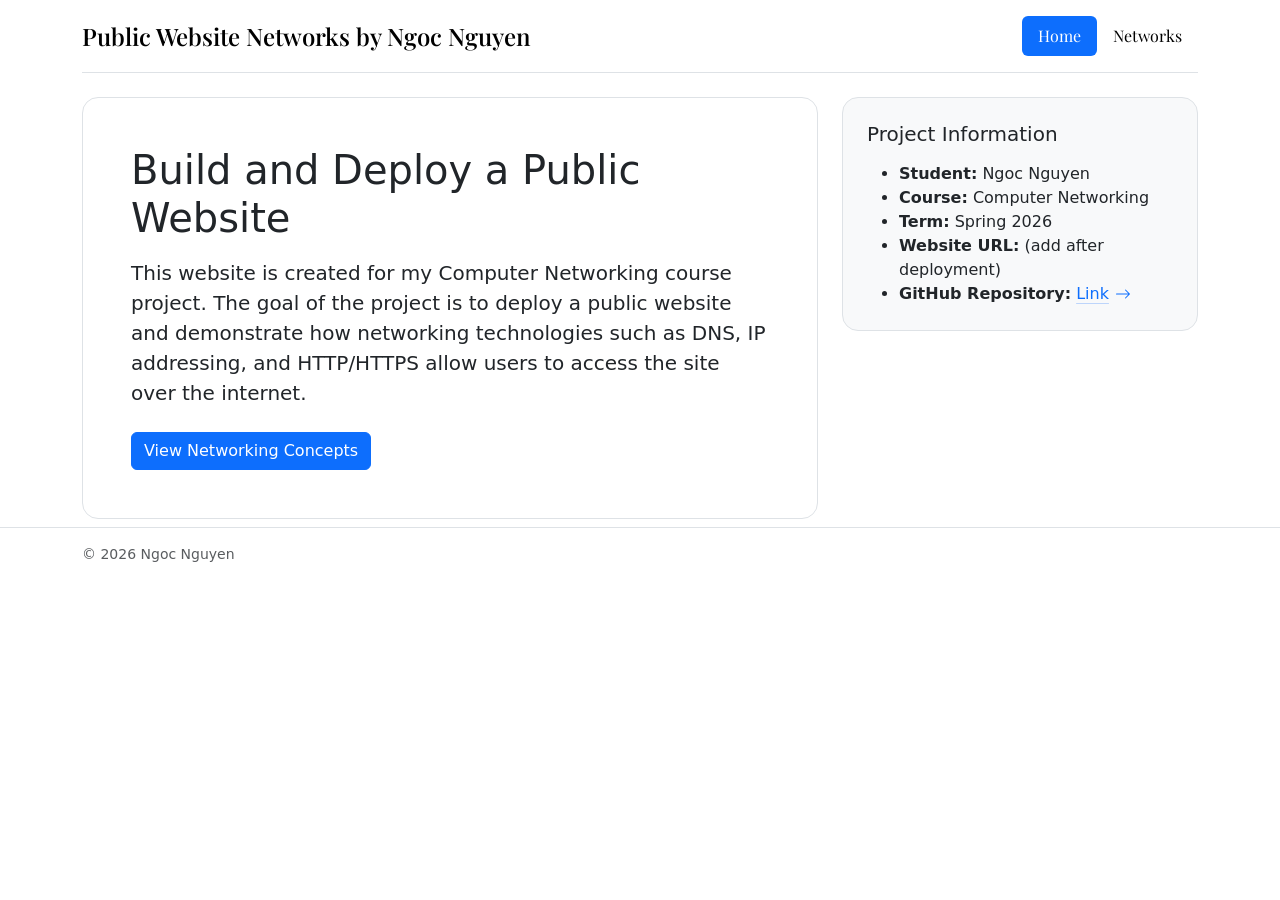
==== index.html @ 2a9ef567 "home file name change to index" ====
<!DOCTYPE html>
<html lang="en">
    <head>
        <meta charset="utf-8" />
        <meta name="viewport" content="width=device-width, initial-scale=1" />
        <link rel="preconnect" href="https://fonts.googleapis.com">
        <link rel="preconnect" href="https://fonts.gstatic.com" crossorigin>
        <link href="https://fonts.googleapis.com/css2?family=Playfair+Display:ital,wght@0,400..900;1,400..900&display=swap" rel="stylesheet">
        <!--CSS-->
        <link href="https://cdn.jsdelivr.net/npm/bootstrap@5.3.8/dist/css/bootstrap.min.css" rel="stylesheet" integrity="sha384-sRIl4kxILFvY47J16cr9ZwB07vP4J8+LH7qKQnuqkuIAvNWLzeN8tE5YBujZqJLB" crossorigin="anonymous">
        <link rel="stylesheet" href="css/style.css">
        <!--JS BUndled with Popper-->
        <script src="https://cdn.jsdelivr.net/npm/bootstrap@5.3.8/dist/js/bootstrap.bundle.min.js" integrity="sha384-FKyoEForCGlyvwx9Hj09JcYn3nv7wiPVlz7YYwJrWVcXK/BmnVDxM+D2scQbITxI" crossorigin="anonymous"></script>
    </head>
    <title>Public Website Networks Project by Ngoc Nguyen</title>

    <body>
    <main>
        <div class="container">

            <!--header / navigation-->
            <header class="d-flex flex-wrap justify-content-center py-3 mb-4 border-bottom">

                <a href="home.html" class="d-flex align-items-center mb-3 mb-md-0 me-md-auto link-body-emphasis text-decoration-none">
                    <span id="homeHeader" class="fs-4">Public Website Networks by Ngoc Nguyen</span>
                </a>

                <ul class="nav nav-pills">
                    <li class="nav-item">
                        <a href="home.html" class="nav-link active" aria-current="page">Home</a>
                    </li>
                    <li class="nav-item">
                        <a href="network.html" class="nav-link">Networks</a>
                    </li>
                </ul>

            </header>

            <!--main content-->
            <div class="row g-4 align-items-stretch">

                <div class="col-12 col-lg-8">
                    <div class="p-4 p-lg-5 rounded-4 border bg-white">

                        <h1 class="display-6 mb-3">Build and Deploy a Public Website</h1>

                        <p class="lead">
                            This website is created for my Computer Networking course project.
                            The goal of the project is to deploy a public website and demonstrate
                            how networking technologies such as DNS, IP addressing, and HTTP/HTTPS
                            allow users to access the site over the internet.
                        </p>

                        <div class="mt-4">
                            <a class="btn btn-primary" href="network.html">
                                View Networking Concepts
                            </a>
                        </div>

                    </div>
                </div>

                <div class="col-12 col-lg-4">
                    <div class="p-4 rounded-4 border bg-body-tertiary">

                        <h2 class="h5 mb-3">Project Information</h2>

                        <ul class="mb-0">
                            <li><strong>Student:</strong> Ngoc Nguyen</li>
                            <li><strong>Course:</strong> Computer Networking</li>
                            <li><strong>Term:</strong> Spring 2026</li>
                            <li><strong>Website URL:</strong> (add after deployment)</li>
                            <li><strong>GitHub Repository:</strong> 
                                <a class="icon-link icon-link-hover link-primary link-underline-primary link-underline-opacity-25" href="https://github.com/ngocbnguyen/networks-project-1">
                                    Link
                                    <svg xmlns="http://www.w3.org/2000/svg" class="bi" viewBox="0 0 16 16" aria-hidden="true">
                                      <path d="M1 8a.5.5 0 0 1 .5-.5h11.793l-3.147-3.146a.5.5 0 0 1 .708-.708l4 4a.5.5 0 0 1 0 .708l-4 4a.5.5 0 0 1-.708-.708L13.293 8.5H1.5A.5.5 0 0 1 1 8z"/>
                                    </svg>
                                  </a>
                            </li>
                        </ul>

                    </div>
                </div>

            </div>

        </div>
    </main>
    </body>

    <footer class="mt-2 border-top">
        <div class="container py-3 small text-muted d-flex justify-content-between flex-wrap gap-4">
          <span>© 2026 Ngoc Nguyen</span>
        </div>
      </footer>
---- css/style.css ----
#homeHeader {
    font-family: "Playfair Display", serif;
    font-optical-sizing: auto;
    font-weight: 550;
    font-style: normal;
}

.nav-link {
    font-family: "Playfair Display", serif;
    font-optical-sizing: auto;
    font-weight: 400;
    font-style: normal;
    color: black;
}
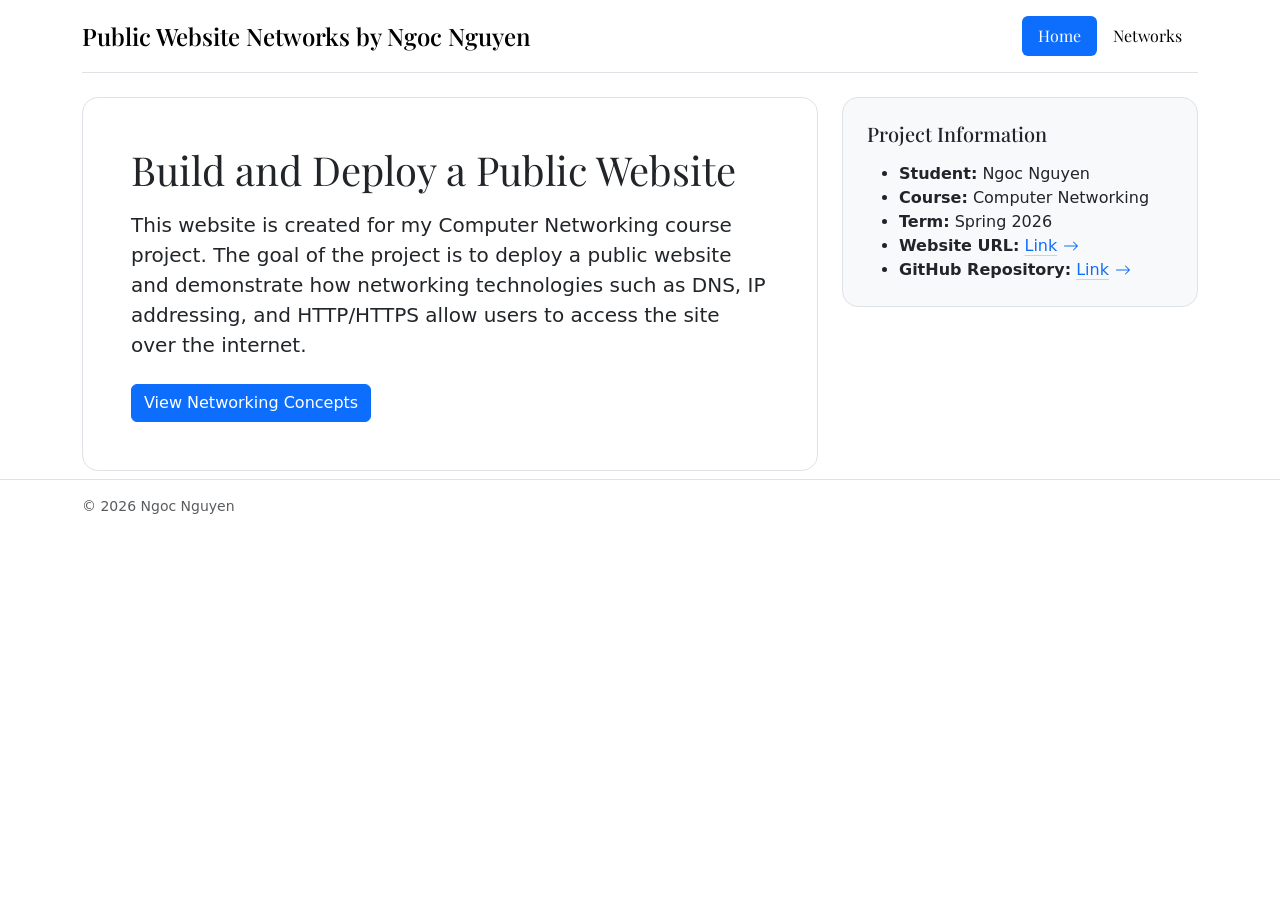
==== commit ab123d05: "add domain name" ====
--- a/index.html
+++ b/index.html
@@ -69,7 +69,14 @@
                             <li><strong>Student:</strong> Ngoc Nguyen</li>
                             <li><strong>Course:</strong> Computer Networking</li>
                             <li><strong>Term:</strong> Spring 2026</li>
-                            <li><strong>Website URL:</strong> (add after deployment)</li>
+                            <li><strong>Website URL:</strong> 
+                                <a class="icon-link icon-link-hover link-primary link-underline-primary link-underline-opacity-25" href="https://ngocbnguyen.github.io/networks-project-1/">
+                                    Link
+                                    <svg xmlns="http://www.w3.org/2000/svg" class="bi" viewBox="0 0 16 16" aria-hidden="true">
+                                      <path d="M1 8a.5.5 0 0 1 .5-.5h11.793l-3.147-3.146a.5.5 0 0 1 .708-.708l4 4a.5.5 0 0 1 0 .708l-4 4a.5.5 0 0 1-.708-.708L13.293 8.5H1.5A.5.5 0 0 1 1 8z"/>
+                                    </svg>
+                                  </a>
+                            </li>
                             <li><strong>GitHub Repository:</strong> 
                                 <a class="icon-link icon-link-hover link-primary link-underline-primary link-underline-opacity-25" href="https://github.com/ngocbnguyen/networks-project-1">
                                     Link
--- a/css/style.css
+++ b/css/style.css
@@ -11,4 +11,14 @@
     font-weight: 400;
     font-style: normal;
     color: black;
+}
+  
+.navbar-brand, h1, h2, h3 {
+font-family: "Playfair Display", serif;
+font-optical-sizing: auto;
+}
+
+.nav-link:hover {
+color: black;
+text-decoration: underline;
 }
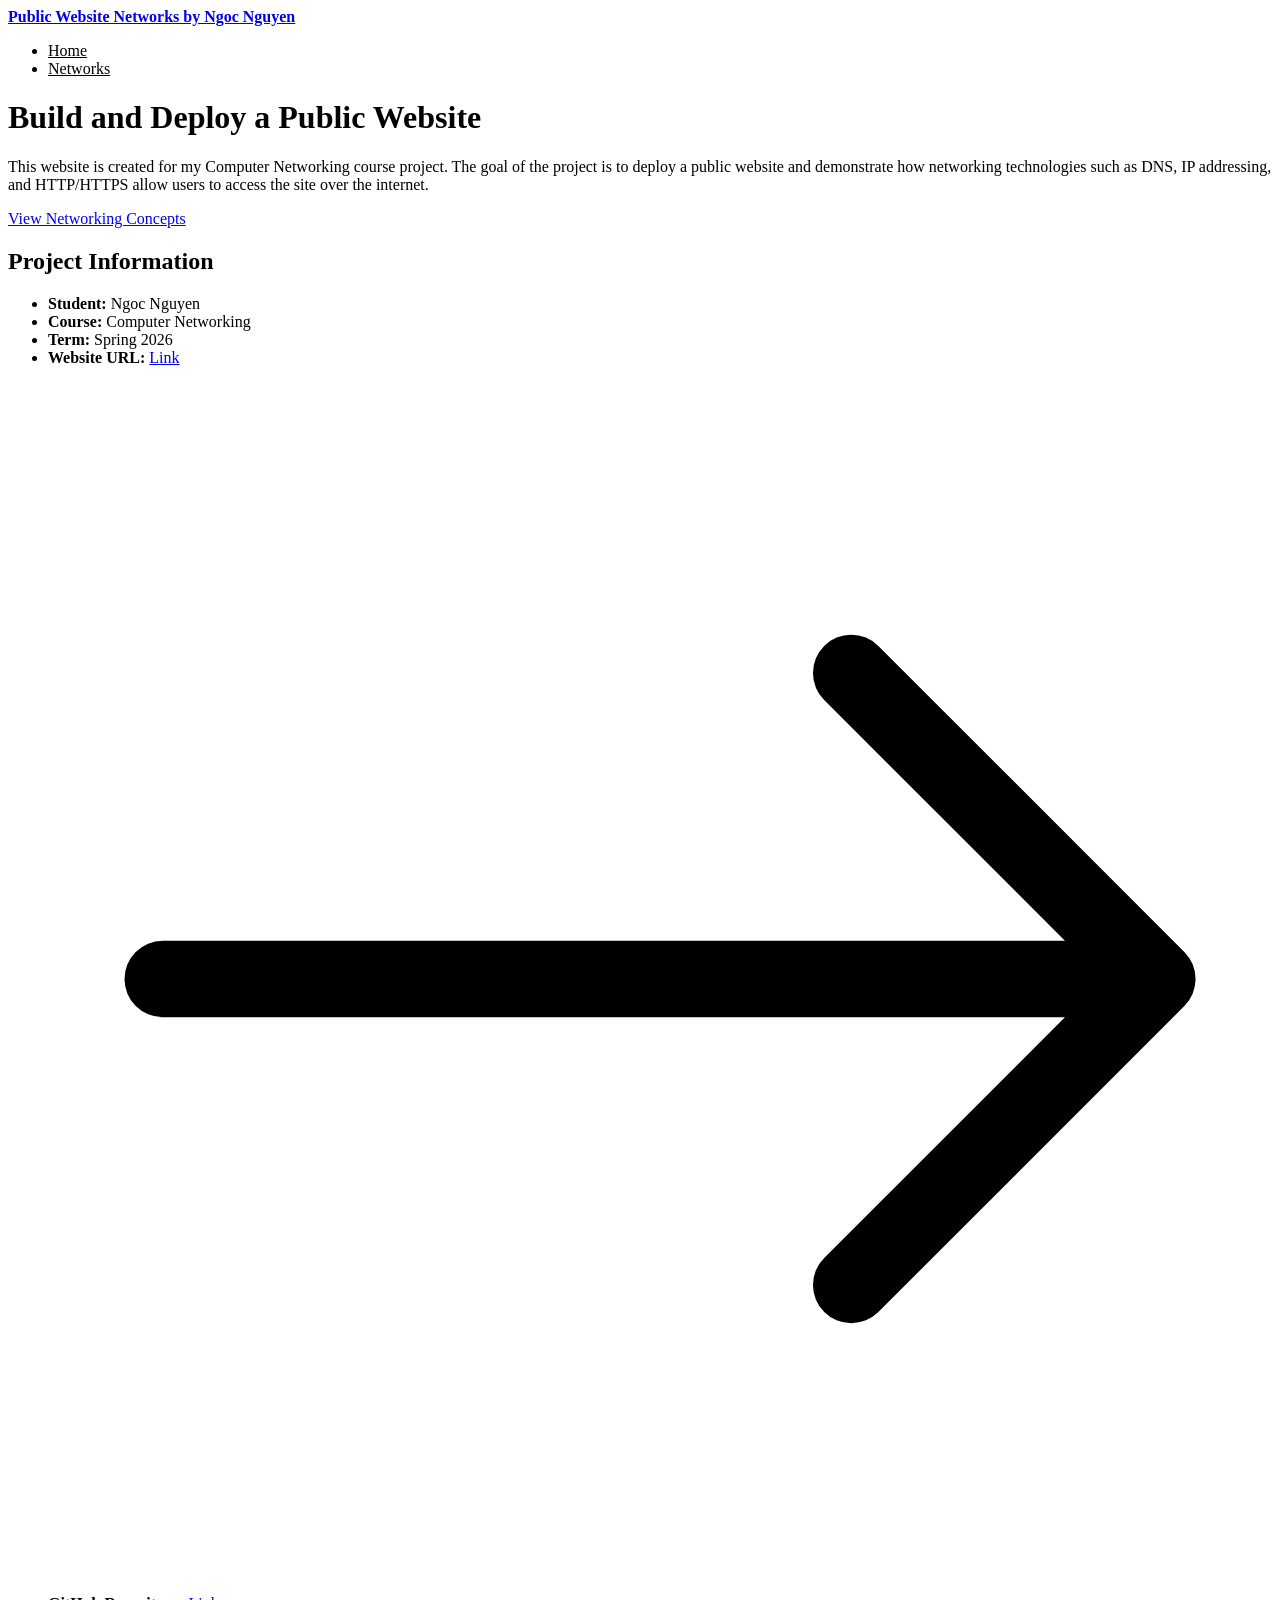
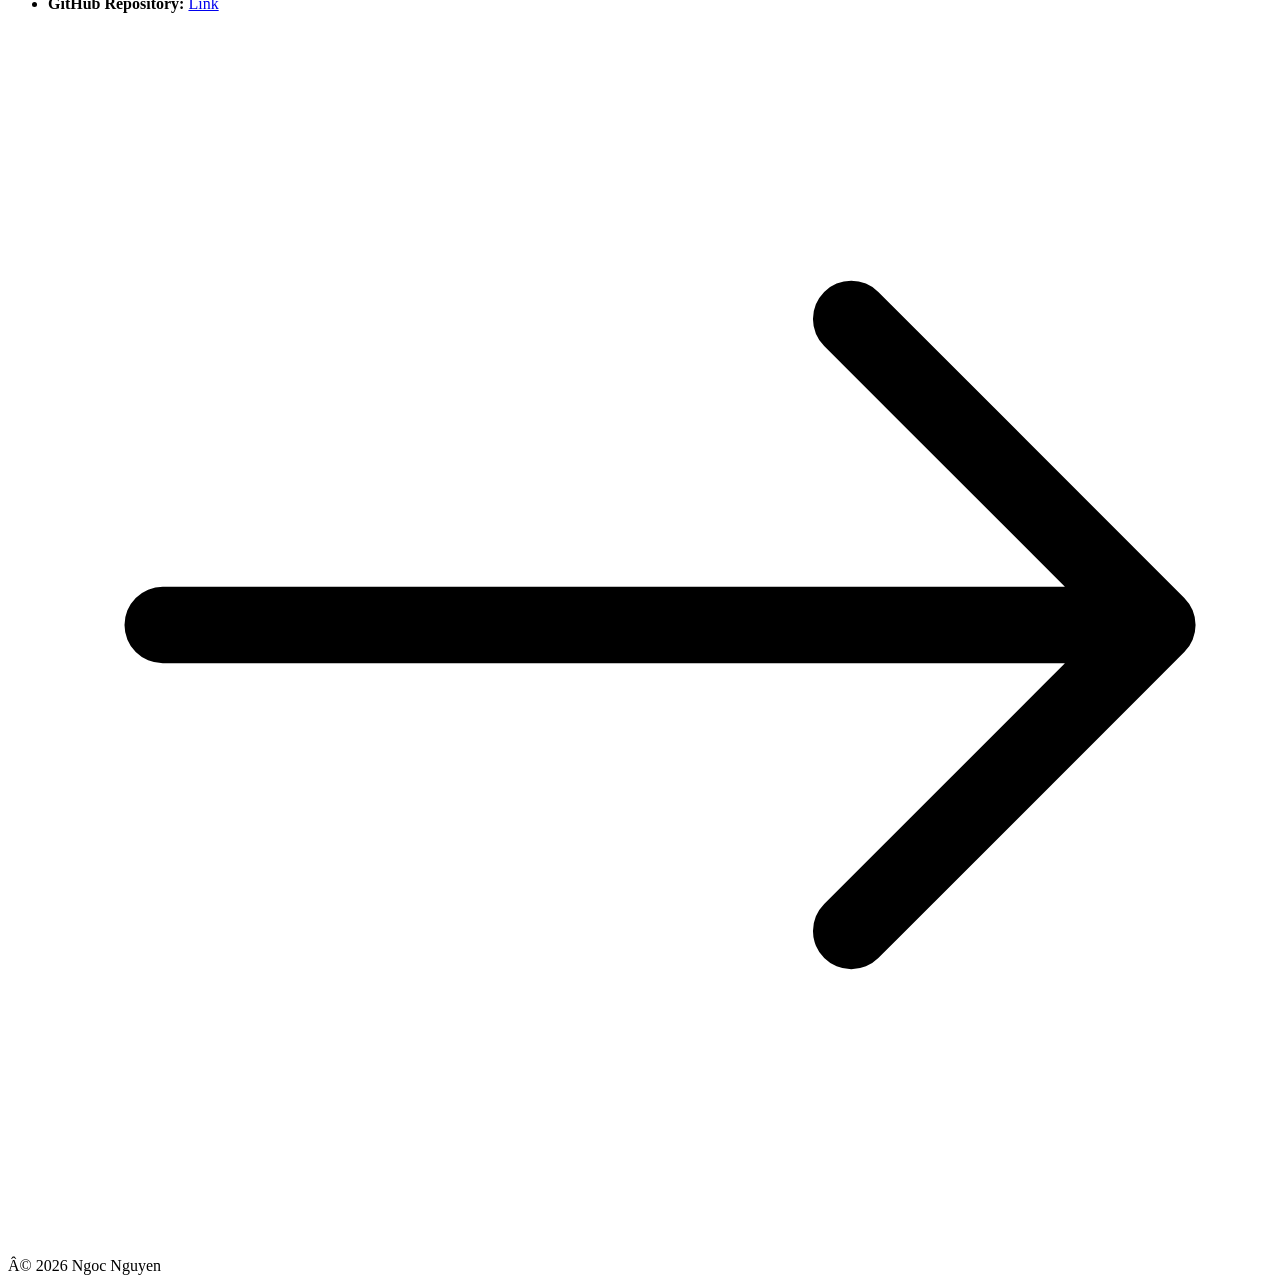
==== commit 5f998464: "Add google analytics" ====
--- a/index.html
+++ b/index.html
@@ -1,16 +1,21 @@
 <!DOCTYPE html>
 <html lang="en">
     <head>
-        <meta charset="utf-8" />
-        <meta name="viewport" content="width=device-width, initial-scale=1" />
-        <link rel="preconnect" href="https://fonts.googleapis.com">
-        <link rel="preconnect" href="https://fonts.gstatic.com" crossorigin>
-        <link href="https://fonts.googleapis.com/css2?family=Playfair+Display:ital,wght@0,400..900;1,400..900&display=swap" rel="stylesheet">
-        <!--CSS-->
-        <link href="https://cdn.jsdelivr.net/npm/bootstrap@5.3.8/dist/css/bootstrap.min.css" rel="stylesheet" integrity="sha384-sRIl4kxILFvY47J16cr9ZwB07vP4J8+LH7qKQnuqkuIAvNWLzeN8tE5YBujZqJLB" crossorigin="anonymous">
         <link rel="stylesheet" href="css/style.css">
-        <!--JS BUndled with Popper-->
-        <script src="https://cdn.jsdelivr.net/npm/bootstrap@5.3.8/dist/js/bootstrap.bundle.min.js" integrity="sha384-FKyoEForCGlyvwx9Hj09JcYn3nv7wiPVlz7YYwJrWVcXK/BmnVDxM+D2scQbITxI" crossorigin="anonymous"></script>
+
+        <!-- Google tag (gtag.js) -->
+        <script async src="https://www.googletagmanager.com/gtag/js?id=G-X2EPJ9100K"></script>
+        <script>
+        window.dataLayer = window.dataLayer || [];
+        function gtag(){dataLayer.push(arguments);}
+        gtag('js', new Date());
+        gtag('config', 'G-X2EPJ9100K');
+        </script>
+        
+        <!--JS Bundled with Popper-->
+        <script src="https://cdn.jsdelivr.net/npm/bootstrap@5.3.8/dist/js/bootstrap.bundle.min.js"
+        integrity="sha384-FKyoEForCGlyvwx9Hj09JcYn3nv7wiPVlz7YYwJrWVcXK/BmnVDxM+D2scQbITxI"
+        crossorigin="anonymous"></script>
     </head>
     <title>Public Website Networks Project by Ngoc Nguyen</title>
 
@@ -27,7 +32,7 @@
 
                 <ul class="nav nav-pills">
                     <li class="nav-item">
-                        <a href="home.html" class="nav-link active" aria-current="page">Home</a>
+                        <a href="index.html" class="nav-link active" aria-current="page">Home</a>
                     </li>
                     <li class="nav-item">
                         <a href="network.html" class="nav-link">Networks</a>
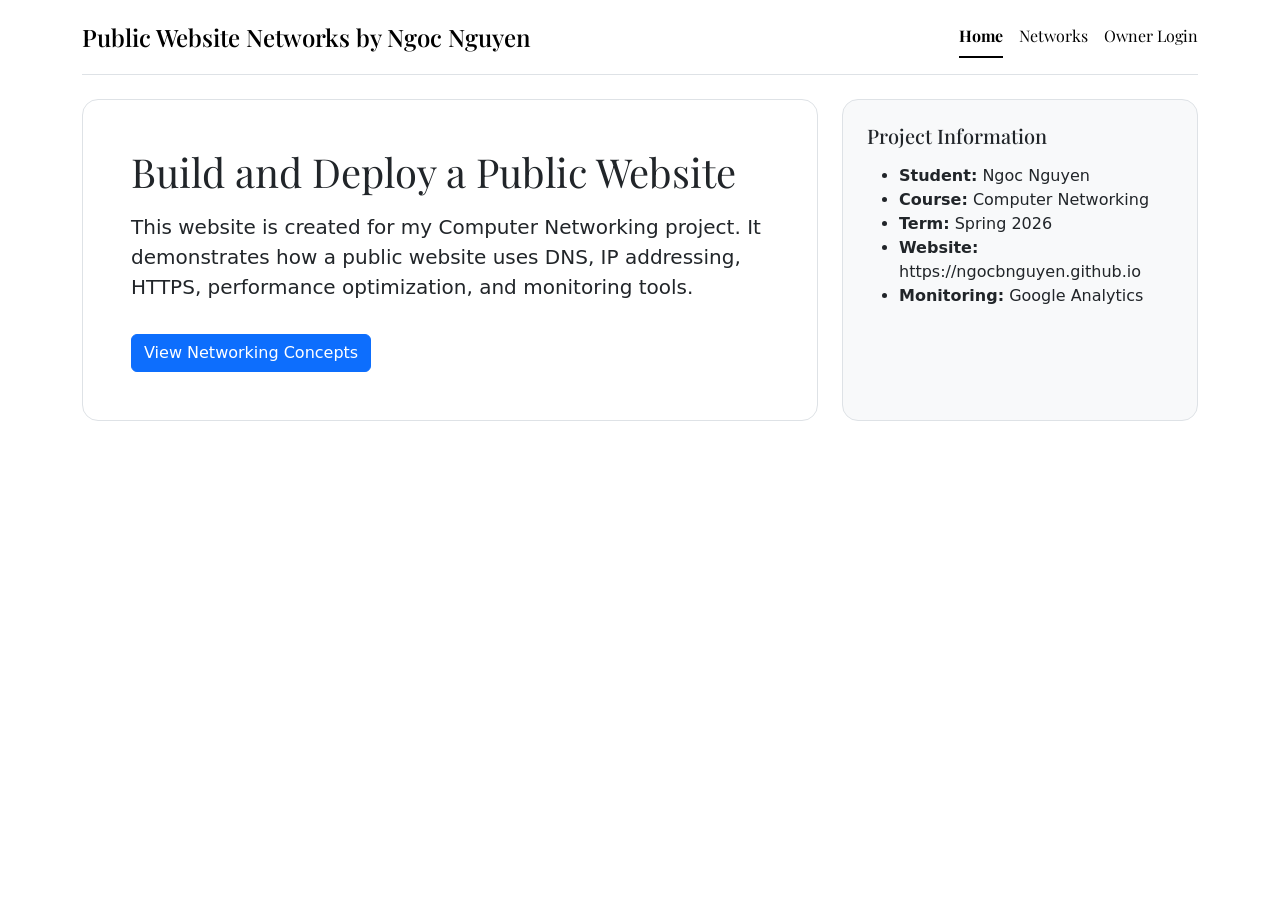
==== commit d8774a4f: "add login html + nav" ====
--- a/index.html
+++ b/index.html
@@ -1,108 +1,98 @@
 <!DOCTYPE html>
 <html lang="en">
-    <head>
-        <link rel="stylesheet" href="css/style.css">
-
-        <!-- Google tag (gtag.js) -->
-        <script async src="https://www.googletagmanager.com/gtag/js?id=G-X2EPJ9100K"></script>
-        <script>
-        window.dataLayer = window.dataLayer || [];
-        function gtag(){dataLayer.push(arguments);}
-        gtag('js', new Date());
-        gtag('config', 'G-X2EPJ9100K');
-        </script>
-        
-        <!--JS Bundled with Popper-->
-        <script src="https://cdn.jsdelivr.net/npm/bootstrap@5.3.8/dist/js/bootstrap.bundle.min.js"
-        integrity="sha384-FKyoEForCGlyvwx9Hj09JcYn3nv7wiPVlz7YYwJrWVcXK/BmnVDxM+D2scQbITxI"
-        crossorigin="anonymous"></script>
-    </head>
+  <head>
+    <meta charset="UTF-8" />
+    <meta name="viewport" content="width=device-width, initial-scale=1.0" />
     <title>Public Website Networks Project by Ngoc Nguyen</title>
 
-    <body>
-    <main>
-        <div class="container">
+    <link rel="preconnect" href="https://fonts.googleapis.com" />
+    <link rel="preconnect" href="https://fonts.gstatic.com" crossorigin />
+    <link
+      href="https://fonts.googleapis.com/css2?family=Playfair+Display:wght@400;600;700&display=swap"
+      rel="stylesheet"
+    />
 
-            <!--header / navigation-->
-            <header class="d-flex flex-wrap justify-content-center py-3 mb-4 border-bottom">
+    <link
+      href="https://cdn.jsdelivr.net/npm/bootstrap@5.3.8/dist/css/bootstrap.min.css"
+      rel="stylesheet"
+    />
+    <link rel="stylesheet" href="css/style.css" />
 
-                <a href="home.html" class="d-flex align-items-center mb-3 mb-md-0 me-md-auto link-body-emphasis text-decoration-none">
-                    <span id="homeHeader" class="fs-4">Public Website Networks by Ngoc Nguyen</span>
-                </a>
+    <!-- Google tag (gtag.js) -->
+    <script
+      async
+      src="https://www.googletagmanager.com/gtag/js?id=G-X2EPJ9100K"
+    ></script>
+    <script>
+      window.dataLayer = window.dataLayer || [];
+      function gtag() {
+        dataLayer.push(arguments);
+      }
+      gtag("js", new Date());
+      gtag("config", "G-X2EPJ9100K");
+    </script>
+  </head>
 
-                <ul class="nav nav-pills">
-                    <li class="nav-item">
-                        <a href="index.html" class="nav-link active" aria-current="page">Home</a>
-                    </li>
-                    <li class="nav-item">
-                        <a href="network.html" class="nav-link">Networks</a>
-                    </li>
-                </ul>
+  <body>
+    <div class="container">
+      <header
+        class="d-flex flex-wrap justify-content-center py-3 mb-4 border-bottom"
+      >
+        <a
+          href="home.html"
+          class="d-flex align-items-center mb-3 mb-md-0 me-md-auto link-body-emphasis text-decoration-none"
+        >
+          <span id="homeHeader" class="fs-4"
+            >Public Website Networks by Ngoc Nguyen</span
+          >
+        </a>
 
-            </header>
+        <ul class="nav nav-underline">
+          <li class="nav-item">
+            <a href="home.html" class="nav-link active">Home</a>
+          </li>
+          <li class="nav-item">
+            <a href="network.html" class="nav-link">Networks</a>
+          </li>
+          <li class="nav-item">
+            <a href="login.html" class="nav-link">Owner Login</a>
+          </li>
+        </ul>
+      </header>
 
-            <!--main content-->
-            <div class="row g-4 align-items-stretch">
+      <main class="row g-4 align-items-stretch">
+        <section class="col-12 col-lg-8">
+          <div class="p-4 p-lg-5 rounded-4 border bg-white h-100">
+            <h1 class="display-6 mb-3">Build and Deploy a Public Website</h1>
 
-                <div class="col-12 col-lg-8">
-                    <div class="p-4 p-lg-5 rounded-4 border bg-white">
+            <p class="lead">
+              This website is created for my Computer Networking project. It
+              demonstrates how a public website uses DNS, IP addressing, HTTPS,
+              performance optimization, and monitoring tools.
+            </p>
 
-                        <h1 class="display-6 mb-3">Build and Deploy a Public Website</h1>
+            <a class="btn btn-primary mt-3" href="network.html"
+              >View Networking Concepts</a
+            >
+          </div>
+        </section>
 
-                        <p class="lead">
-                            This website is created for my Computer Networking course project.
-                            The goal of the project is to deploy a public website and demonstrate
-                            how networking technologies such as DNS, IP addressing, and HTTP/HTTPS
-                            allow users to access the site over the internet.
-                        </p>
+        <section class="col-12 col-lg-4">
+          <div class="p-4 rounded-4 border bg-body-tertiary h-100">
+            <h2 class="h5 mb-3">Project Information</h2>
 
-                        <div class="mt-4">
-                            <a class="btn btn-primary" href="network.html">
-                                View Networking Concepts
-                            </a>
-                        </div>
+            <ul class="mb-0">
+              <li><strong>Student:</strong> Ngoc Nguyen</li>
+              <li><strong>Course:</strong> Computer Networking</li>
+              <li><strong>Term:</strong> Spring 2026</li>
+              <li><strong>Website:</strong> https://ngocbnguyen.github.io</li>
+              <li><strong>Monitoring:</strong> Google Analytics</li>
+            </ul>
+          </div>
+        </section>
+      </main>
+    </div>
 
-                    </div>
-                </div>
-
-                <div class="col-12 col-lg-4">
-                    <div class="p-4 rounded-4 border bg-body-tertiary">
-
-                        <h2 class="h5 mb-3">Project Information</h2>
-
-                        <ul class="mb-0">
-                            <li><strong>Student:</strong> Ngoc Nguyen</li>
-                            <li><strong>Course:</strong> Computer Networking</li>
-                            <li><strong>Term:</strong> Spring 2026</li>
-                            <li><strong>Website URL:</strong> 
-                                <a class="icon-link icon-link-hover link-primary link-underline-primary link-underline-opacity-25" href="https://ngocbnguyen.github.io/networks-project-1/">
-                                    Link
-                                    <svg xmlns="http://www.w3.org/2000/svg" class="bi" viewBox="0 0 16 16" aria-hidden="true">
-                                      <path d="M1 8a.5.5 0 0 1 .5-.5h11.793l-3.147-3.146a.5.5 0 0 1 .708-.708l4 4a.5.5 0 0 1 0 .708l-4 4a.5.5 0 0 1-.708-.708L13.293 8.5H1.5A.5.5 0 0 1 1 8z"/>
-                                    </svg>
-                                  </a>
-                            </li>
-                            <li><strong>GitHub Repository:</strong> 
-                                <a class="icon-link icon-link-hover link-primary link-underline-primary link-underline-opacity-25" href="https://github.com/ngocbnguyen/networks-project-1">
-                                    Link
-                                    <svg xmlns="http://www.w3.org/2000/svg" class="bi" viewBox="0 0 16 16" aria-hidden="true">
-                                      <path d="M1 8a.5.5 0 0 1 .5-.5h11.793l-3.147-3.146a.5.5 0 0 1 .708-.708l4 4a.5.5 0 0 1 0 .708l-4 4a.5.5 0 0 1-.708-.708L13.293 8.5H1.5A.5.5 0 0 1 1 8z"/>
-                                    </svg>
-                                  </a>
-                            </li>
-                        </ul>
-
-                    </div>
-                </div>
-
-            </div>
-
-        </div>
-    </main>
-    </body>
-
-    <footer class="mt-2 border-top">
-        <div class="container py-3 small text-muted d-flex justify-content-between flex-wrap gap-4">
-          <span>© 2026 Ngoc Nguyen</span>
-        </div>
-      </footer>+    <script src="https://cdn.jsdelivr.net/npm/bootstrap@5.3.8/dist/js/bootstrap.bundle.min.js"></script>
+  </body>
+</html>
